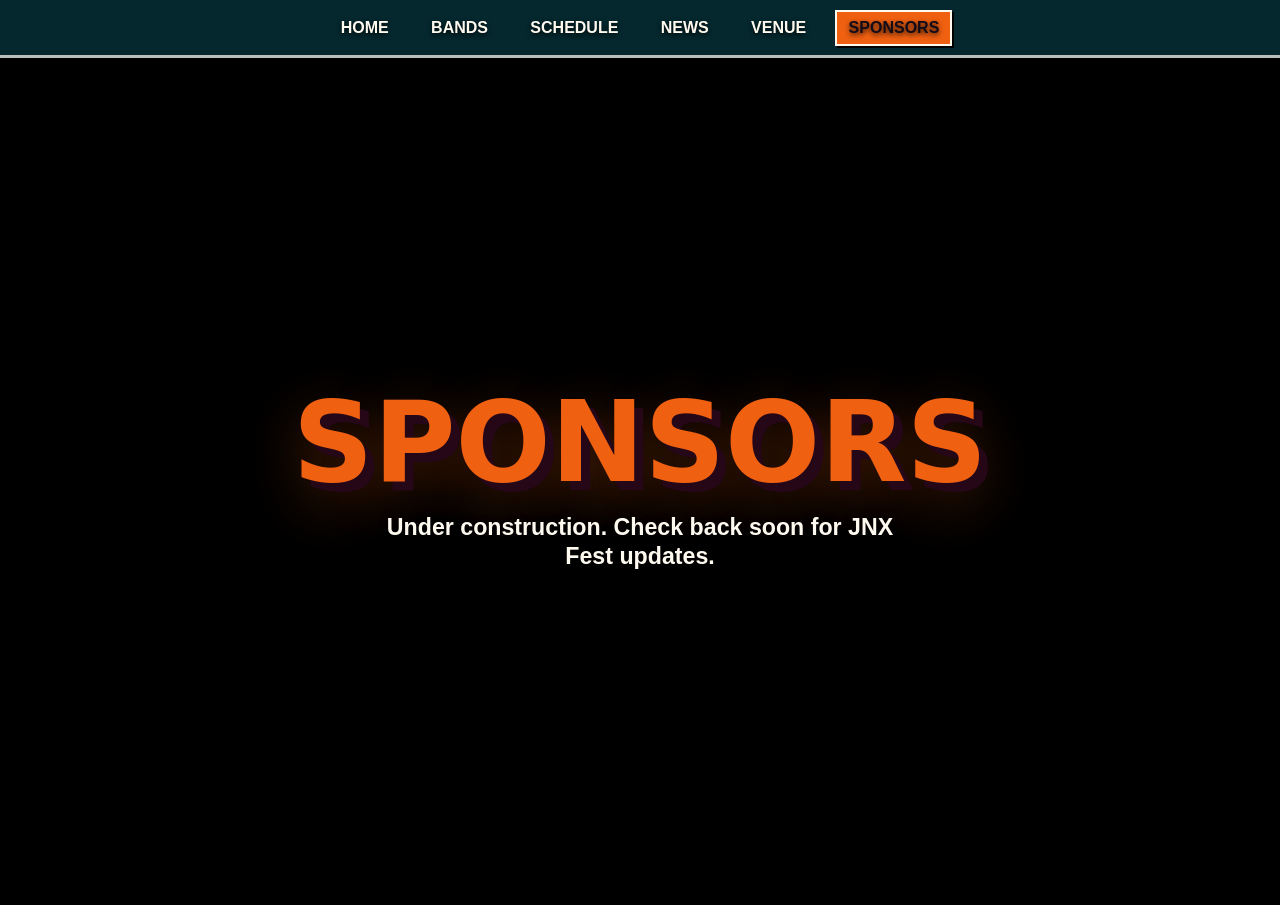
==== sponsors.html @ 56810d27 "Add site navigation pages" ====
<!doctype html>
<html lang="en">
  <head>
    <meta charset="utf-8">
    <meta name="viewport" content="width=device-width, initial-scale=1">
    <title>Sponsors | JNX Fest</title>
    <meta name="description" content="JNX Fest sponsors page coming soon.">
    <link rel="stylesheet" href="styles.css">
  </head>
  <body class="under-construction-page">
    <header class="site-header">
      <nav class="site-nav" aria-label="Primary navigation">
        <a href="index.html">Home</a>
        <a href="bands.html">Bands</a>
        <a href="schedule.html">Schedule</a>
        <a href="news.html">News</a>
        <a href="venue.html">Venue</a>
        <a href="sponsors.html" aria-current="page">Sponsors</a>
      </nav>
    </header>

    <main class="construction">
      <h1>Sponsors</h1>
      <p>Under construction. Check back soon for JNX Fest updates.</p>
    </main>
  </body>
</html>
---- styles.css ----
:root {
  color-scheme: dark;
  --ink: #fffaf0;
  --teal: #0d777a;
  --deep-teal: #052d34;
  --violet: #551287;
  --magenta: #b73591;
  --orange: #f06011;
  --shadow: rgba(0, 0, 0, 0.45);
}

* {
  box-sizing: border-box;
}

html,
body {
  margin: 0;
  min-height: 100%;
}

body {
  font-family:
    Impact,
    Haettenschweiler,
    "Arial Narrow Bold",
    "Franklin Gothic Heavy",
    system-ui,
    sans-serif;
  color: var(--ink);
  background:
    linear-gradient(180deg, rgba(5, 45, 52, 0.88), rgba(16, 63, 68, 0.74) 45%, rgba(240, 96, 17, 0.94)),
    url("art/jnxfest-handout.jpg") center / cover fixed;
  letter-spacing: 0;
}

body::before {
  position: fixed;
  inset: 0;
  z-index: -1;
  content: "";
  background:
    radial-gradient(circle at 22% 18%, rgba(183, 53, 145, 0.38), transparent 24rem),
    radial-gradient(circle at 80% 50%, rgba(85, 18, 135, 0.42), transparent 22rem),
    linear-gradient(90deg, rgba(0, 0, 0, 0.55), transparent 42%, rgba(0, 0, 0, 0.52));
  mix-blend-mode: multiply;
}

.site-header {
  position: sticky;
  top: 0;
  z-index: 10;
  display: flex;
  justify-content: center;
  padding: 0.6rem clamp(1rem, 3vw, 3rem);
  background: rgba(5, 45, 52, 0.9);
  border-bottom: 3px solid rgba(255, 250, 240, 0.72);
  box-shadow: 0 0.7rem 1.5rem rgba(0, 0, 0, 0.28);
  backdrop-filter: blur(8px);
}

.site-nav {
  width: min(1120px, 100%);
  display: flex;
  flex-wrap: wrap;
  justify-content: center;
  gap: 0.35rem clamp(0.45rem, 1.4vw, 1rem);
  font-family:
    "Arial Narrow",
    "Franklin Gothic Medium",
    Arial,
    sans-serif;
  font-size: clamp(0.92rem, 1.25vw, 1.08rem);
  font-weight: 900;
  line-height: 1;
  text-transform: uppercase;
}

.site-nav a {
  display: inline-flex;
  align-items: center;
  min-height: 2.15rem;
  padding: 0.5rem 0.7rem;
  color: var(--ink);
  text-decoration: none;
  text-shadow: 0 0.1em 0.35em rgba(0, 0, 0, 0.85);
  border: 2px solid transparent;
}

.site-nav a:hover,
.site-nav a:focus-visible,
.site-nav a[aria-current="page"] {
  color: #130c18;
  background: var(--orange);
  border-color: var(--ink);
  box-shadow: 0.12rem 0.12rem 0 #000;
  outline: none;
}

.landing {
  min-height: calc(100vh - 3.35rem);
  display: flex;
  flex-direction: column;
  justify-content: center;
  align-items: center;
  gap: clamp(0.85rem, 2.2vw, 1.65rem);
  padding: clamp(1rem, 3vw, 3rem);
}

.thanks {
  width: min(1120px, 100%);
  margin: 0;
  padding: 0.15rem 0;
  color: var(--ink);
  font-size: clamp(1.55rem, 3.35vw, 3rem);
  line-height: 1.05;
  text-align: center;
  text-shadow:
    0.08em 0.08em 0 #000,
    0 0.18em 0.6em rgba(0, 0, 0, 0.75);
}

.band-links {
  width: min(1120px, 100%);
  display: flex;
  flex-direction: column;
  justify-content: center;
  align-items: center;
  gap: 0.42rem;
  margin: -0.25rem 0 0.15rem;
  font-family:
    "Arial Narrow",
    "Franklin Gothic Medium",
    Arial,
    sans-serif;
  font-size: clamp(0.92rem, 1.45vw, 1.15rem);
  font-weight: 900;
  line-height: 1.15;
  text-align: center;
  text-shadow: 0 0.12em 0.35em rgba(0, 0, 0, 0.85);
}

.band-links span {
  color: var(--ink);
}

.band-row {
  display: flex;
  flex-wrap: wrap;
  justify-content: center;
  gap: 0.45rem 0.7rem;
}

.band-row a {
  display: inline-flex;
  align-items: center;
  min-height: 2rem;
  padding: 0.35rem 0.62rem;
  color: var(--ink);
  text-decoration: none;
  background: rgba(5, 45, 52, 0.72);
  border: 2px solid rgba(255, 250, 240, 0.82);
  box-shadow: 0.16rem 0.16rem 0 #000;
}

.band-row a:hover,
.band-row a:focus-visible {
  color: #130c18;
  background: var(--orange);
  outline: none;
}

.hero {
  width: min(1000px, 100%);
  display: grid;
  grid-template-columns: minmax(230px, 330px) minmax(0, 1fr);
  align-items: center;
  gap: clamp(1.35rem, 3.5vw, 3.75rem);
}

.poster-wrap {
  position: relative;
}

.poster-wrap::before {
  position: absolute;
  inset: 1rem -0.75rem -0.75rem 0.75rem;
  z-index: -1;
  content: "";
  background: linear-gradient(135deg, var(--magenta), var(--violet), var(--orange));
  transform: rotate(-2deg);
}

.poster {
  display: block;
  width: 100%;
  height: auto;
  border: 4px solid var(--ink);
  box-shadow: 0 2rem 4rem var(--shadow);
  transform: rotate(1deg);
}

.message {
  text-shadow:
    0.09em 0.09em 0 #000,
    -0.035em -0.035em 0 #000,
    0 0.12em 0.45em rgba(0, 0, 0, 0.65);
}

.eyebrow {
  margin: 0 0 0.6rem;
  color: var(--orange);
  font-size: clamp(1.35rem, 2.4vw, 2rem);
  line-height: 1;
  text-transform: uppercase;
}

.announcement {
  margin: clamp(0.8rem, 2vw, 1.4rem) 0 0;
  max-width: 12ch;
  color: var(--ink);
  font-size: clamp(2.1rem, 4.8vw, 4.15rem);
  line-height: 0.9;
}

.supporting {
  margin: 1.25rem 0 0;
  max-width: 32rem;
  font-family:
    "Arial Narrow",
    "Franklin Gothic Medium",
    Arial,
    sans-serif;
  font-size: clamp(1rem, 1.6vw, 1.25rem);
  font-weight: 800;
  line-height: 1.32;
  text-transform: none;
  text-shadow: 0 0.1em 0.4em rgba(0, 0, 0, 0.8);
}

.anchor-target {
  display: block;
  scroll-margin-top: 5rem;
}

.under-construction-page {
  background: #000;
}

.under-construction-page::before {
  display: none;
}

.construction {
  min-height: calc(100vh - 3.35rem);
  display: flex;
  flex-direction: column;
  justify-content: center;
  align-items: center;
  padding: clamp(1.5rem, 5vw, 4rem);
  text-align: center;
  background: #000;
}

.construction h1 {
  margin: 0;
  color: var(--orange);
  font-size: clamp(3rem, 11vw, 7rem);
  line-height: 0.9;
  text-transform: uppercase;
  text-shadow:
    0.08em 0.08em 0 #250718,
    0 0.16em 0.5em rgba(240, 96, 17, 0.35);
}

.construction p {
  margin: 1.25rem 0 0;
  max-width: 34rem;
  font-family:
    "Arial Narrow",
    "Franklin Gothic Medium",
    Arial,
    sans-serif;
  color: var(--ink);
  font-size: clamp(1.05rem, 2.2vw, 1.45rem);
  font-weight: 900;
  line-height: 1.25;
  text-shadow: 0 0.1em 0.35em rgba(0, 0, 0, 0.9);
}

@media (max-width: 780px) {
  body {
    background-attachment: scroll;
  }

  .site-header {
    position: static;
    padding: 0.55rem 0.75rem;
  }

  .site-nav {
    gap: 0.28rem;
    font-size: 0.82rem;
  }

  .site-nav a {
    min-height: 1.85rem;
    padding: 0.4rem 0.44rem;
  }

  .landing {
    display: block;
    padding: 1rem;
  }

  .hero {
    min-height: calc(100vh - 2rem);
    grid-template-columns: 1fr;
    align-content: center;
    gap: 1.4rem;
  }

  .poster-wrap {
    width: min(72vw, 330px);
    margin: 0 auto;
  }

  .message {
    text-align: center;
  }

  .announcement,
  .thanks,
  .band-links,
  .supporting {
    max-width: none;
  }

  .thanks {
    font-size: clamp(1.4rem, 6.3vw, 2.15rem);
  }

  .band-links {
    margin: 0.75rem 0 1.25rem;
    font-size: 0.95rem;
  }

  .band-row a {
    min-height: 1.9rem;
    padding: 0.32rem 0.5rem;
  }

  .eyebrow {
    font-size: clamp(1.25rem, 7vw, 2.2rem);
  }

  .announcement {
    font-size: clamp(2rem, 10vw, 3.5rem);
  }
}
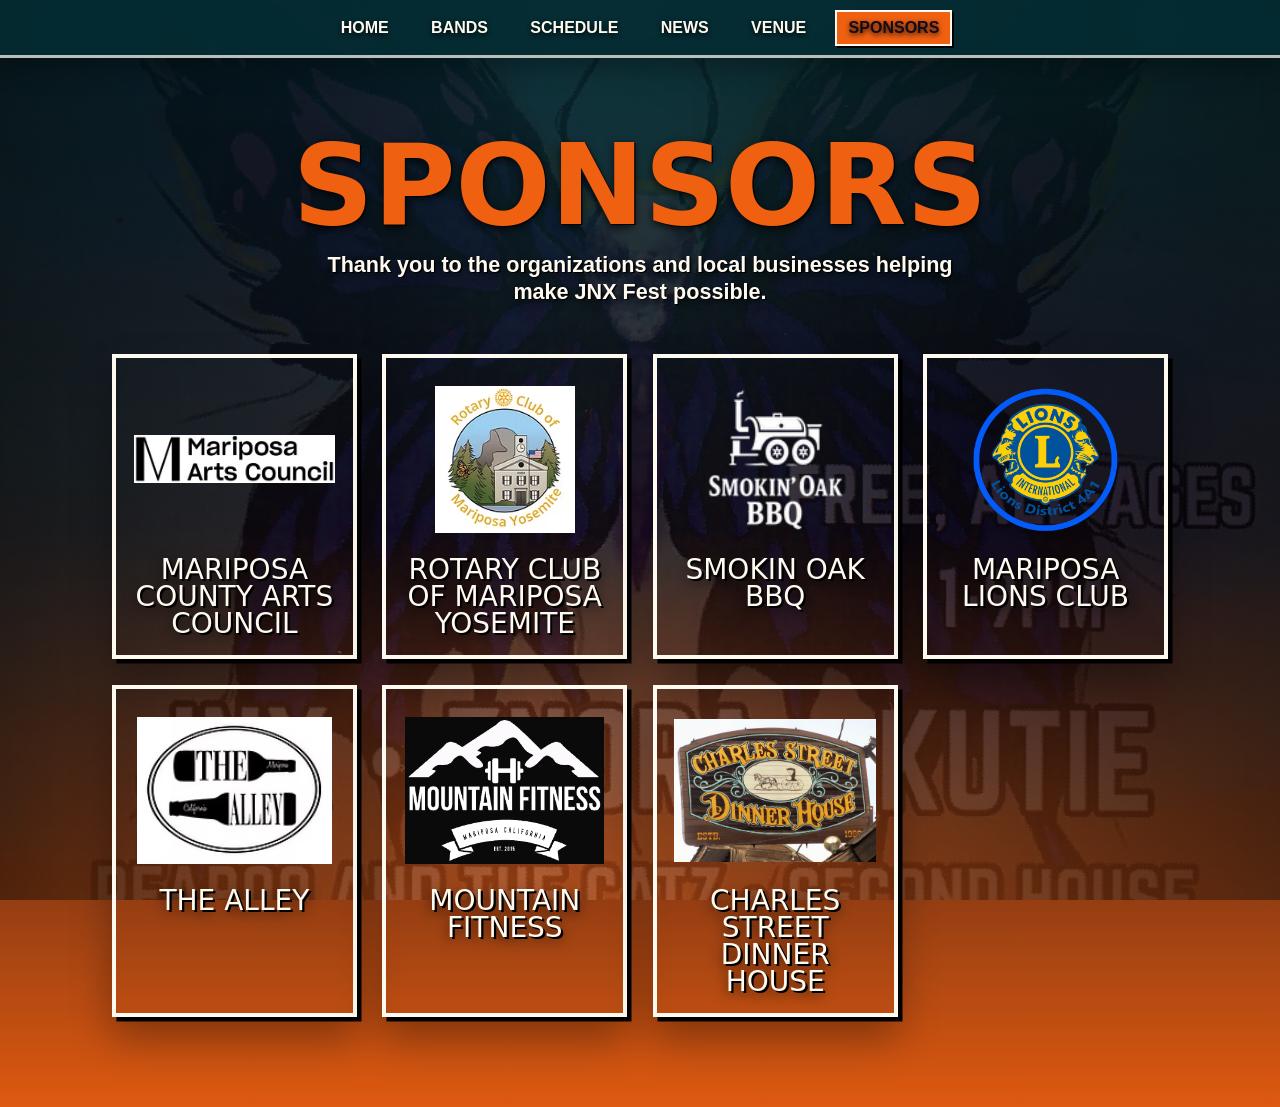
==== commit 4baeed7e: "Build sponsors page" ====
--- a/sponsors.html
+++ b/sponsors.html
@@ -4,10 +4,13 @@
     <meta charset="utf-8">
     <meta name="viewport" content="width=device-width, initial-scale=1">
     <title>Sponsors | JNX Fest</title>
-    <meta name="description" content="JNX Fest sponsors page coming soon.">
+    <meta
+      name="description"
+      content="Thank you to the sponsors supporting JNX Fest."
+    >
     <link rel="stylesheet" href="styles.css">
   </head>
-  <body class="under-construction-page">
+  <body class="sponsors-page">
     <header class="site-header">
       <nav class="site-nav" aria-label="Primary navigation">
         <a href="index.html">Home</a>
@@ -19,9 +22,48 @@
       </nav>
     </header>
 
-    <main class="construction">
-      <h1>Sponsors</h1>
-      <p>Under construction. Check back soon for JNX Fest updates.</p>
+    <main class="sponsors">
+      <header class="sponsors-intro">
+        <h1>Sponsors</h1>
+        <p>Thank you to the organizations and local businesses helping make JNX Fest possible.</p>
+      </header>
+
+      <section class="sponsor-grid" aria-label="JNX Fest sponsors">
+        <a class="sponsor-card" href="https://www.mariposaartscouncil.org/" target="_blank" rel="noopener noreferrer">
+          <img src="art/MariposaArtsCounsil-Sponsor.jpg" alt="Mariposa County Arts Council logo.">
+          <span>Mariposa County Arts Council</span>
+        </a>
+
+        <a class="sponsor-card" href="https://www.mariposayosemiterotary.org/" target="_blank" rel="noopener noreferrer">
+          <img src="art/RotaryClubMariposaYosemite-Sponsor.png" alt="Rotary Club of Mariposa Yosemite logo.">
+          <span>Rotary Club of Mariposa Yosemite</span>
+        </a>
+
+        <a class="sponsor-card" href="https://www.smokinoakbbq.com/" target="_blank" rel="noopener noreferrer">
+          <img src="art/SmokingOakBBQ-Sponsor.png" alt="Smokin Oak BBQ logo.">
+          <span>Smokin Oak BBQ</span>
+        </a>
+
+        <a class="sponsor-card" href="https://mariposa.lions4-a1.org/" target="_blank" rel="noopener noreferrer">
+          <img src="art/MariposaLionsClub-Sponsor.png" alt="Mariposa Lions Club logo.">
+          <span>Mariposa Lions Club</span>
+        </a>
+
+        <a class="sponsor-card" href="https://www.instagram.com/thealleymariposa/?hl=en" target="_blank" rel="noopener noreferrer">
+          <img src="art/TheAlley-Sponsor.png" alt="The Alley logo.">
+          <span>The Alley</span>
+        </a>
+
+        <a class="sponsor-card" href="https://www.mtnfitnessgym.com/" target="_blank" rel="noopener noreferrer">
+          <img src="art/MountainFitness-Sponsor.png" alt="Mountain Fitness logo.">
+          <span>Mountain Fitness</span>
+        </a>
+
+        <a class="sponsor-card" href="https://www.charlesstreetdinnerhouse.com/" target="_blank" rel="noopener noreferrer">
+          <img src="art/CharlesStreetDinnerHouse-Sponsor.jpg" alt="Charles Street Dinner House logo.">
+          <span>Charles Street Dinner House</span>
+        </a>
+      </section>
     </main>
   </body>
 </html>
--- a/styles.css
+++ b/styles.css
@@ -288,6 +288,105 @@
   text-shadow: 0 0.1em 0.35em rgba(0, 0, 0, 0.9);
 }
 
+.sponsors-page {
+  background:
+    linear-gradient(180deg, rgba(5, 45, 52, 0.92), rgba(19, 12, 24, 0.76) 48%, rgba(240, 96, 17, 0.92)),
+    url("art/jnxfest-handout.jpg") center / cover fixed;
+}
+
+.sponsors {
+  width: min(1120px, 100%);
+  margin: 0 auto;
+  padding: clamp(2.2rem, 6vw, 5rem) clamp(1rem, 3vw, 2rem) clamp(3rem, 7vw, 6rem);
+}
+
+.sponsors-intro {
+  max-width: 54rem;
+  margin: 0 auto clamp(1.8rem, 4vw, 3rem);
+  text-align: center;
+  text-shadow:
+    0.08em 0.08em 0 #000,
+    0 0.18em 0.55em rgba(0, 0, 0, 0.72);
+}
+
+.sponsors-intro h1 {
+  margin: 0;
+  color: var(--orange);
+  font-size: clamp(3.2rem, 11vw, 7rem);
+  line-height: 0.9;
+  text-transform: uppercase;
+}
+
+.sponsors-intro p {
+  margin: 1rem auto 0;
+  max-width: 40rem;
+  font-family:
+    "Arial Narrow",
+    "Franklin Gothic Medium",
+    Arial,
+    sans-serif;
+  font-size: clamp(1rem, 2vw, 1.35rem);
+  font-weight: 900;
+  line-height: 1.25;
+}
+
+.sponsor-grid {
+  display: grid;
+  grid-template-columns: repeat(auto-fit, minmax(min(100%, 240px), 1fr));
+  gap: clamp(1rem, 2.5vw, 1.6rem);
+}
+
+.sponsor-card {
+  display: grid;
+  grid-template-rows: 10.5rem auto;
+  align-items: center;
+  gap: 0.85rem;
+  min-height: 15rem;
+  padding: 1.1rem;
+  color: var(--ink);
+  text-align: center;
+  text-decoration: none;
+  background: transparent;
+  border: 4px solid var(--ink);
+  box-shadow:
+    0.28rem 0.28rem 0 #000,
+    0 1.35rem 2.4rem rgba(0, 0, 0, 0.32);
+  transition:
+    transform 160ms ease,
+    box-shadow 160ms ease,
+    border-color 160ms ease;
+}
+
+.sponsor-card:hover,
+.sponsor-card:focus-visible {
+  border-color: var(--orange);
+  box-shadow:
+    0.38rem 0.38rem 0 #000,
+    0 1.6rem 2.7rem rgba(0, 0, 0, 0.38);
+  outline: none;
+  transform: translate(-0.08rem, -0.08rem);
+}
+
+.sponsor-card img {
+  display: block;
+  width: 100%;
+  max-width: 13.5rem;
+  max-height: 9.2rem;
+  margin: 0 auto;
+  object-fit: contain;
+}
+
+.sponsor-card span {
+  align-self: start;
+  color: var(--ink);
+  font-size: clamp(1.25rem, 2.4vw, 1.75rem);
+  line-height: 0.96;
+  text-shadow:
+    0.08em 0.08em 0 #000,
+    0 0.16em 0.45em rgba(0, 0, 0, 0.75);
+  text-transform: uppercase;
+}
+
 @media (max-width: 780px) {
   body {
     background-attachment: scroll;
@@ -357,4 +456,21 @@
   .announcement {
     font-size: clamp(2rem, 10vw, 3.5rem);
   }
-}
+
+  .sponsors-page {
+    background-attachment: scroll;
+  }
+
+  .sponsors {
+    padding-top: 2rem;
+  }
+
+  .sponsor-card {
+    grid-template-rows: 9rem auto;
+    min-height: 13rem;
+  }
+
+  .sponsor-card img {
+    max-height: 7.8rem;
+  }
+}
